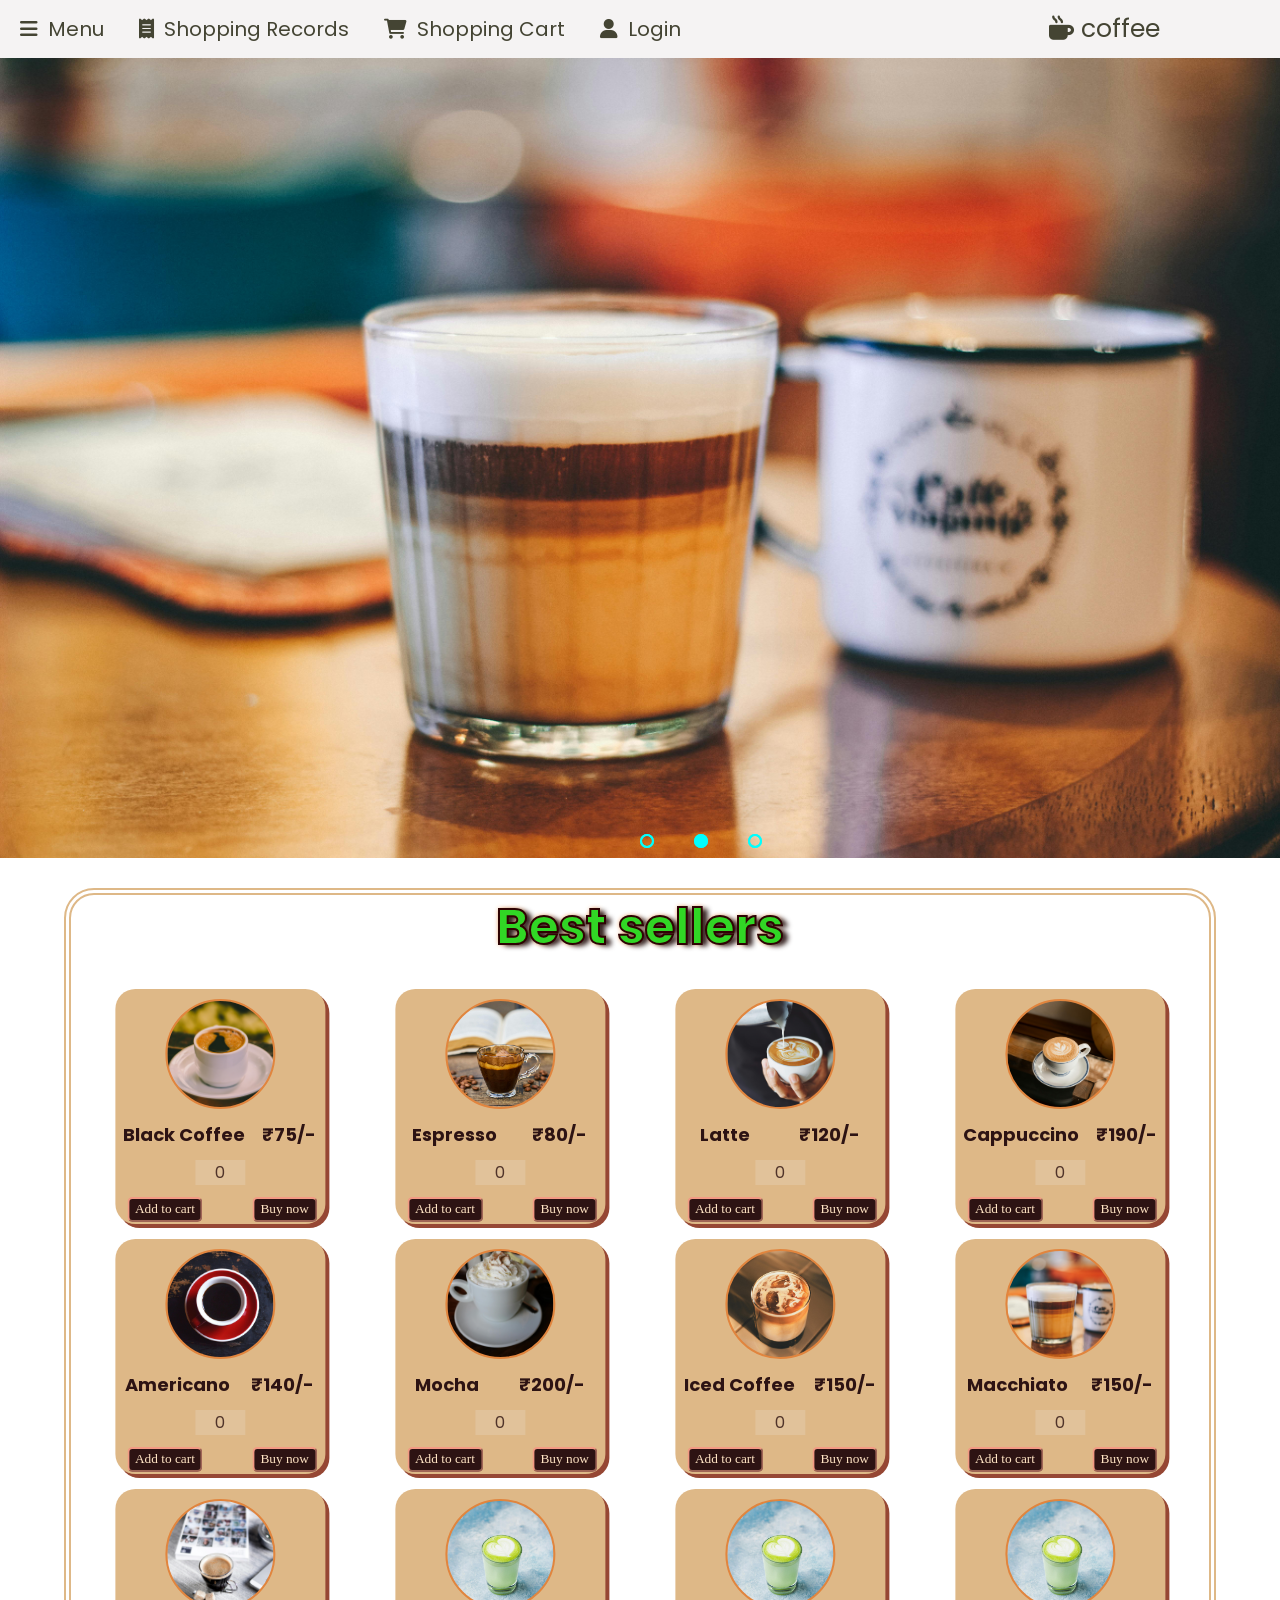
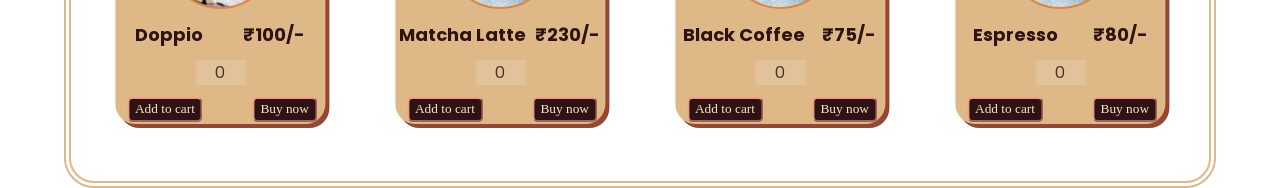
==== index.html @ ad6871ab "home page was created" ====
<!DOCTYPE html>
<html lang="en">
  <head>
    <meta charset="UTF-8" />
    <meta http-equiv="X-UA-Compatible" content="IE=edge" />
    <meta name="viewport" content="width=device-width, initial-scale=1.0" />
    <title>Coffo Cafe</title>
    <link rel="shortcut icon" href="img/latte-art.png" type="image/x-icon" />
    <link
      rel="stylesheet"
      href="https://cdnjs.cloudflare.com/ajax/libs/font-awesome/6.0.0-beta3/css/all.min.css"
    />
    <link rel="stylesheet" href="css/styles.css" />
  </head>
  <body>
    <header class="header">
      <nav class="navbar">
        <div class="navbar-left">
          <a href="#menu" class="nav-item menu" onclick="myFunction()"
            ><i class="fa fa-bars"></i> Menu</a
          >
          <div class="dropdown" id="menu-dropdown">
            <a href="#item1" class="dropdown-item">Coffee</a>
            <a href="#item2" class="dropdown-item"> Tea </a>
            <a href="#item3" class="dropdown-item">Bakery </a>
            <a href="#item4" class="dropdown-item">Snacks</a>
          </div>
          <a href="#records" class="nav-item"
            ><i class="fas fa-receipt"></i> Shopping Records</a
          >
          <a href="#cart" class="nav-item"
            ><i class="fas fa-shopping-cart"></i> Shopping Cart</a
          >
          <a href="#login" class="nav-item"
            ><i class="fas fa-user"></i> Login</a
          >
        </div>
        <div class="navbar-right">
          <a href="#" class="logo"> <i class="fas fa-mug-hot"></i> coffee</a>
        </div>
      </nav>
    </header>

    <div class="slider">
      <div class="slides">
        <input type="radio" name="radio-btn" id="radio1" />
        <input type="radio" name="radio-btn" id="radio2" />
        <input type="radio" name="radio-btn" id="radio3" />

        <div class="slide first">
          <img src="img/chevanon.jpg" alt="" />
        </div>
        <div class="slide">
          <img src="img/Macchiato.jpg" alt="" />
        </div>
        <div class="slide">
          <img src="img/wildlittlethingsph.jpg" alt="" />
        </div>

        <div class="navigation-auto">
          <div class="auto-btn1"></div>
          <div class="auto-btn2"></div>
          <div class="auto-btn3"></div>
        </div>
      </div>

      <div class="navigation-manual">
        <label for="radio1" class="manual-btn"></label>
        <label for="radio2" class="manual-btn"></label>
        <label for="radio3" class="manual-btn"></label>
      </div>
    </div>

    <!-- Menu -->
    <article>
      <div class="section3" id="menu">
        <div class="menu-contents">
          <!-- Heading -->
          <div class="menu-heading">
            <h2>Best sellers</h2>
          </div>
          <!-- menu body -->
          <div class="menu-items">
            <!-- --- Item cards --- -->
            <div class="item cno1">
              <div class="img-div">
                <div class="image Ino1"></div>
              </div>

              <div class="item-detail">
                <h3>Black Coffee</h3>
                <h4>₹75/-</h4>
              </div>

              <div class="quantity">
                <i class="ri-indeterminate-circle-line"></i>
                <div class="box-space">0</div>
                <i class="ri-add-circle-line"></i>
              </div>

              <div class="menu-option">
                <button type="button" class="menu-btn1">Add to cart</button>
                <button type="button" class="menu-btn2">Buy now</button>
              </div>
            </div>

            <div class="item cno2">
              <div class="img-div">
                <div class="image Ino2"></div>
              </div>

              <div class="item-detail">
                <h3>Espresso</h3>
                <h4>₹80/-</h4>
              </div>

              <div class="quantity">
                <i class="ri-indeterminate-circle-line"></i>
                <div class="box-space">0</div>
                <i class="ri-add-circle-line"></i>
              </div>

              <div class="menu-option">
                <button type="button" class="menu-btn1">Add to cart</button>
                <button type="button" class="menu-btn2">Buy now</button>
              </div>
            </div>

            <div class="item cno3">
              <div class="img-div">
                <div class="image Ino3"></div>
              </div>

              <div class="item-detail">
                <h3>Latte</h3>
                <h4>₹120/-</h4>
              </div>

              <div class="quantity">
                <i class="ri-indeterminate-circle-line"></i>
                <div class="box-space">0</div>
                <i class="ri-add-circle-line"></i>
              </div>

              <div class="menu-option">
                <button type="button" class="menu-btn1">Add to cart</button>
                <button type="button" class="menu-btn2">Buy now</button>
              </div>
            </div>

            <div class="item cno4">
              <div class="img-div">
                <div class="image Ino4"></div>
              </div>

              <div class="item-detail">
                <h3>Cappuccino</h3>
                <h4>₹190/-</h4>
              </div>

              <div class="quantity">
                <i class="ri-indeterminate-circle-line"></i>
                <div class="box-space">0</div>
                <i class="ri-add-circle-line"></i>
              </div>

              <div class="menu-option">
                <button type="button" class="menu-btn1">Add to cart</button>
                <button type="button" class="menu-btn2">Buy now</button>
              </div>
            </div>

            <div class="item cno5">
              <div class="img-div">
                <div class="image Ino5"></div>
              </div>

              <div class="item-detail">
                <h3>Americano</h3>
                <h4>₹140/-</h4>
              </div>

              <div class="quantity">
                <i class="ri-indeterminate-circle-line"></i>
                <div class="box-space">0</div>
                <i class="ri-add-circle-line"></i>
              </div>

              <div class="menu-option">
                <button type="button" class="menu-btn1">Add to cart</button>
                <button type="button" class="menu-btn2">Buy now</button>
              </div>
            </div>

            <div class="item cno6">
              <div class="img-div">
                <div class="image Ino6"></div>
              </div>

              <div class="item-detail">
                <h3>Mocha</h3>
                <h4>₹200/-</h4>
              </div>

              <div class="quantity">
                <i class="ri-indeterminate-circle-line"></i>
                <div class="box-space">0</div>
                <i class="ri-add-circle-line"></i>
              </div>

              <div class="menu-option">
                <button type="button" class="menu-btn1">Add to cart</button>
                <button type="button" class="menu-btn2">Buy now</button>
              </div>
            </div>

            <div class="item cno7">
              <div class="img-div">
                <div class="image Ino7"></div>
              </div>

              <div class="item-detail">
                <h3>Iced Coffee</h3>
                <h4>₹150/-</h4>
              </div>

              <div class="quantity">
                <i class="ri-indeterminate-circle-line"></i>
                <div class="box-space">0</div>
                <i class="ri-add-circle-line"></i>
              </div>

              <div class="menu-option">
                <button type="button" class="menu-btn1">Add to cart</button>
                <button type="button" class="menu-btn2">Buy now</button>
              </div>
            </div>

            <div class="item cno8">
              <div class="img-div">
                <div class="image Ino8"></div>
              </div>

              <div class="item-detail">
                <h3>Macchiato</h3>
                <h4>₹150/-</h4>
              </div>

              <div class="quantity">
                <i class="ri-indeterminate-circle-line"></i>
                <div class="box-space">0</div>
                <i class="ri-add-circle-line"></i>
              </div>

              <div class="menu-option">
                <button type="button" class="menu-btn1">Add to cart</button>
                <button type="button" class="menu-btn2">Buy now</button>
              </div>
            </div>

            <div class="item cno9">
              <div class="img-div">
                <div class="image Ino9"></div>
              </div>

              <div class="item-detail">
                <h3>Doppio</h3>
                <h4>₹100/-</h4>
              </div>

              <div class="quantity">
                <i class="ri-indeterminate-circle-line"></i>
                <div class="box-space">0</div>
                <i class="ri-add-circle-line"></i>
              </div>

              <div class="menu-option">
                <button type="button" class="menu-btn1">Add to cart</button>
                <button type="button" class="menu-btn2">Buy now</button>
              </div>
            </div>

              <div class="item cno10">
                <div class="img-div">
                  <div class="image Ino10"></div>
                </div>
  
                <div class="item-detail">
                  <h3>Matcha Latte</h3>
                  <h4>₹230/-</h4>
                </div>
  
                <div class="quantity">
                  <i class="ri-indeterminate-circle-line"></i>
                  <div class="box-space">0</div>
                  <i class="ri-add-circle-line"></i>
                </div>
  
                <div class="menu-option">
                  <button type="button" class="menu-btn1">Add to cart</button>
                  <button type="button" class="menu-btn2">Buy now</button>
                </div>

              </div>
              
              <div class="item cno11">
                <div class="img-div">
                  <div class="image Ino11"></div>
                </div>
  
                <div class="item-detail">
                  <h3>Black Coffee</h3>
                  <h4>₹75/-</h4>
                </div>
  
                <div class="quantity">
                  <i class="ri-indeterminate-circle-line"></i>
                  <div class="box-space">0</div>
                  <i class="ri-add-circle-line"></i>
                </div>
  
                <div class="menu-option">
                  <button type="button" class="menu-btn1">Add to cart</button>
                  <button type="button" class="menu-btn2">Buy now</button>
                </div>
              </div>
  
              <div class="item cno12">
                <div class="img-div">
                  <div class="image Ino12"></div>
                </div>
  
                <div class="item-detail">
                  <h3>Espresso</h3>
                  <h4>₹80/-</h4>
                </div>
  
                <div class="quantity">
                  <i class="ri-indeterminate-circle-line"></i>
                  <div class="box-space">0</div>
                  <i class="ri-add-circle-line"></i>
                </div>
  
                <div class="menu-option">
                  <button type="button" class="menu-btn1">Add to cart</button>
                  <button type="button" class="menu-btn2">Buy now</button>
                </div>
              </div>
                

            
          </div>
        </div>
      </div>
    </article>
  </body>

  <script src="js/script.js"></script>
</html>
---- css/styles.css ----
@import url('https://fonts.googleapis.com/css2?family=Almendra+Display&family=PT+Sans+Narrow:wght@400;700&family=Poppins:ital,wght@0,100;0,200;0,300;0,400;0,500;0,600;0,700;0,800;0,900;1,100;1,200;1,300;1,400;1,500;1,600;1,700;1,800;1,900&family=Roboto+Condensed:ital,wght@0,100..900;1,100..900&family=Shojumaru&display=swap');

* {
    margin: 0;
    padding: 0;
    box-sizing: border-box;
}

body {
    font-family: 'Poppins', sans-serif;

}


.header {
    background-color: rgb(245, 243, 243);
}

:root {
    --text-color: #ffffff;
    --hover-color: #0c960c;
    --button-bg-color: #852d2d;
    --h6-color: #b68834;
    --blog-color: #f01c1c;
}

.navbar {
    display: flex;
    justify-content: space-between;
    align-items: center;
    padding: 10px 20px;
}

.navbar-left {
    display: flex;
    align-items: center;
    gap: 15px;
    position: relative;


}

.nav-item {
    margin-right: 20px;
    color: rgb(68, 68, 51);
    text-decoration: none;
    display: flex;
    align-items: center;
    font-size: 20px;
}

.nav-item i {
    margin-right: 10px;
}

.nav-item:hover {
    background-color: #0c960c;
    color: white;
}

.navbar-right {
    display: flex;
    align-items: center;
    margin-right: 100px;

}

.logo {
    text-decoration: none;
    color: black;
    font-size: 25px;
    color: rgb(68, 68, 51);
}


/* Hide the dropdown by default */
.dropdown {
    display: none;
    width: 82.734px;
    position: absolute;
    top: 100%; /* Position just below the menu item */
    left: 0; /* Align to the left edge of the menu item */
    z-index: 10; /* Ensure it's above other content */
    background-color: rgb(161, 109, 37); /* Optional: for contrast */
    box-shadow: 0 2px 4px rgba(0,0,0,0.1); /* Optional: for depth */
  }
  
  
  /* Style the dropdown items */
  .dropdown-item {
    display: block; /* Make sure each item takes up a full line */
    padding: 10px; /* Add some padding for spacing */
    text-decoration: none; /* Remove underline */
    color: #000; /* Change text color */
  }
  
  /* Show the dropdown when the parent has focus or is hovered over */
  .navbar:hover.dropdown,
  .navbar:focus-within.dropdown {
    display: block;
  }


  .dropdown-item:hover {
    background-color: #59a2b7; /* Light gray background */
    color: #333; /* Darker text color for contrast */
}




/* making slider */

.slider{
    width: 100%;
    height: 800px;
    background-color: brown;
    overflow: hidden;
    text-align: center;
    position: relative;
}

.slides{
    width: 500%;
    height: 500px;
    display: flex;
}

.slides input {
    display: none;

}


.slide {
    width: 20%;
    transition: 2s;
}

.slide img {
    width: 100%;
    height: 800px;
}

.navigation-manual{
    position: absolute;
    width: 800px;
    margin-top: -40px;
    display: flex;
    left: 50%;
    bottom: 10px;
}

.manual-btn {
    border: 2px solid aqua;
    padding: 5px;
    border-radius: 10px;
    cursor: pointer;
    transition: 1s;
}


.manual-btn:not(:last-child) {
    margin-right: 40px;
}

.manual-btn:hover {
    background: aqua;
}

#radio1:checked ~ .first {
    margin-left: 0;
}


#radio2:checked ~ .first {
    margin-left: -20%;
}


#radio3:checked ~ .first {
    margin-left: -40%;
}


.navigation-auto {
    position: absolute;
    display: flex;
    width: 800px;
    margin-top: 460px;
    left: 50%;
    bottom: 10px;
}

.navigation-auto div {
  border: 2px solid aqua;
  padding: 5px;
  border-radius: 10px;
  transition: 1s;  
}

.navigation-auto div:not(:last-child) {
    margin-right: 40px;
  }


#radio1:checked ~ .navigation-auto .auto-btn1 {
    background-color: aqua;
}

#radio2:checked ~ .navigation-auto .auto-btn2 {
    background-color: aqua;
}

#radio3:checked ~ .navigation-auto .auto-btn3 {
    background-color: aqua;
}



/* 12 best selling products */

.section3{
    background-image: url(../img/coffee_beans.jpg);
    background-size: cover;
    background-repeat: no-repeat;
    width: 100%;
    height: 100vh;
    position: relative;
    margin-top: 30px;
}

.menu-contents{
    width: 90%;
    height: 100vh;
    border: 7px double burlywood;
    border-radius: 30px;
    position: absolute;
    top: 50%;
    left: 50%;
    transform: translate(-50%, -50%);
    flex-wrap: wrap;
    display: flex;
}

/* -------- Heading Top part -------- */
.menu-heading{
    width: 95%;
    height: 11vh;
    color: rgb(49, 214, 37);
    padding: 0px 40px;
    position:absolute;
    top: 5%;
    left: 50%;
    transform: translate(-50%, -50%);
}

.menu-heading h2{
    font-size: 50px;
    margin-bottom: 0px;
    text-align: center;
    text-shadow: 6px 2px 5px #332221, 0 0 5px #e1853e;
    -webkit-text-stroke-width: 2px;
    -webkit-text-stroke-color: rgb(46, 3, 3);
}

/* -------- Menu items div, Bottom part -------- */
.menu-items{
    width: 98%;
    height: 70vh;
    position:absolute;
    top: 45%;
    left: 50%;
    transform: translate(-50%, -50%);
    justify-content: space-around;
    color: rgb(45, 19, 19);
    display: grid;
    grid-template-columns: repeat(4, auto);
    grid-template-rows: repeat(3, auto);
    gap: 5px 5px;
    justify-items: center;
}

/* -------- Each Items -------- */
.item{
    height: 235px;
    width: 210px;
    background-color:burlywood;
    border-radius: 20px;
    padding: 10px 0px;
    margin-top: 10px;
    box-shadow: 4px 4px rgb(150, 71, 52);
}
/* ----- Image ----- */
.img-div{
    width: 210px;
    height: 110px;
    display: flex;
    justify-content: center;
}
.image{
    width: 110px;
    height: 110px;
    background-size: cover;
    background-position: center;
    border: 2px solid #e1853e;
    border-radius: 50%;
    overflow: hidden;
}
/*  ----- Item name and price -----  */
.item-detail, .quantity{
    width: 210px;
    height: auto;
    margin-top: 12px;
    display: flex;
    justify-content: space-around;
}

.item-detail h3, .item-detail h4{
    font-size: 18px;
}

.box-space{
    width: 50px;
    background-color: rgba(240, 248, 255, 0.196);
    opacity: 0.8;
    display: flex;
    justify-content: center;
}
/* ----- Buttons  ----- */
.menu-option{
    margin: 12px;
    width: 190px;
    display: flex;
    justify-content: space-between;
}

.menu-btn1, .menu-btn2{
    background-color: rgb(45, 19, 19);
    color: bisque;
    height: 25px;
    border-width: 2px;
    border-radius: 5px;
    border-color: rgb(243, 154, 132);
    padding: 0px 6px;
    min-width: 25px;
    font-family:Calibri;
}
/* ----- Menu items Images ----- */
.Ino1{
    background-image: url(../img/black_coffee.jpg);
}

.Ino2{
    background-image: url(../img/espresso.jpg);
}

.Ino3{
    background-image: url(../img/Latte.jpg);
}

.Ino4{
    background-image: url(../img/Cappuccino.jpg);
}

.Ino5{
    background-image: url(../img/Americano.jpg);
}

.Ino6{
    background-image: url(../img/Mocha.jpg);
}

.Ino7{
    background-image: url(../img/Iced\ Coffee.jpg);
}

.Ino8{
    background-image: url(../img/Macchiato.jpg);
}

.Ino9{
    background-image: url(../img/Doppio.jpg);
}

.Ino10{
    background-image: url(../img/MatchaLatte.jpg);
}

.Ino11{
    background-image: url(../img/MatchaLatte.jpg);
}

.Ino12{
    background-image: url(../img/MatchaLatte.jpg);
}
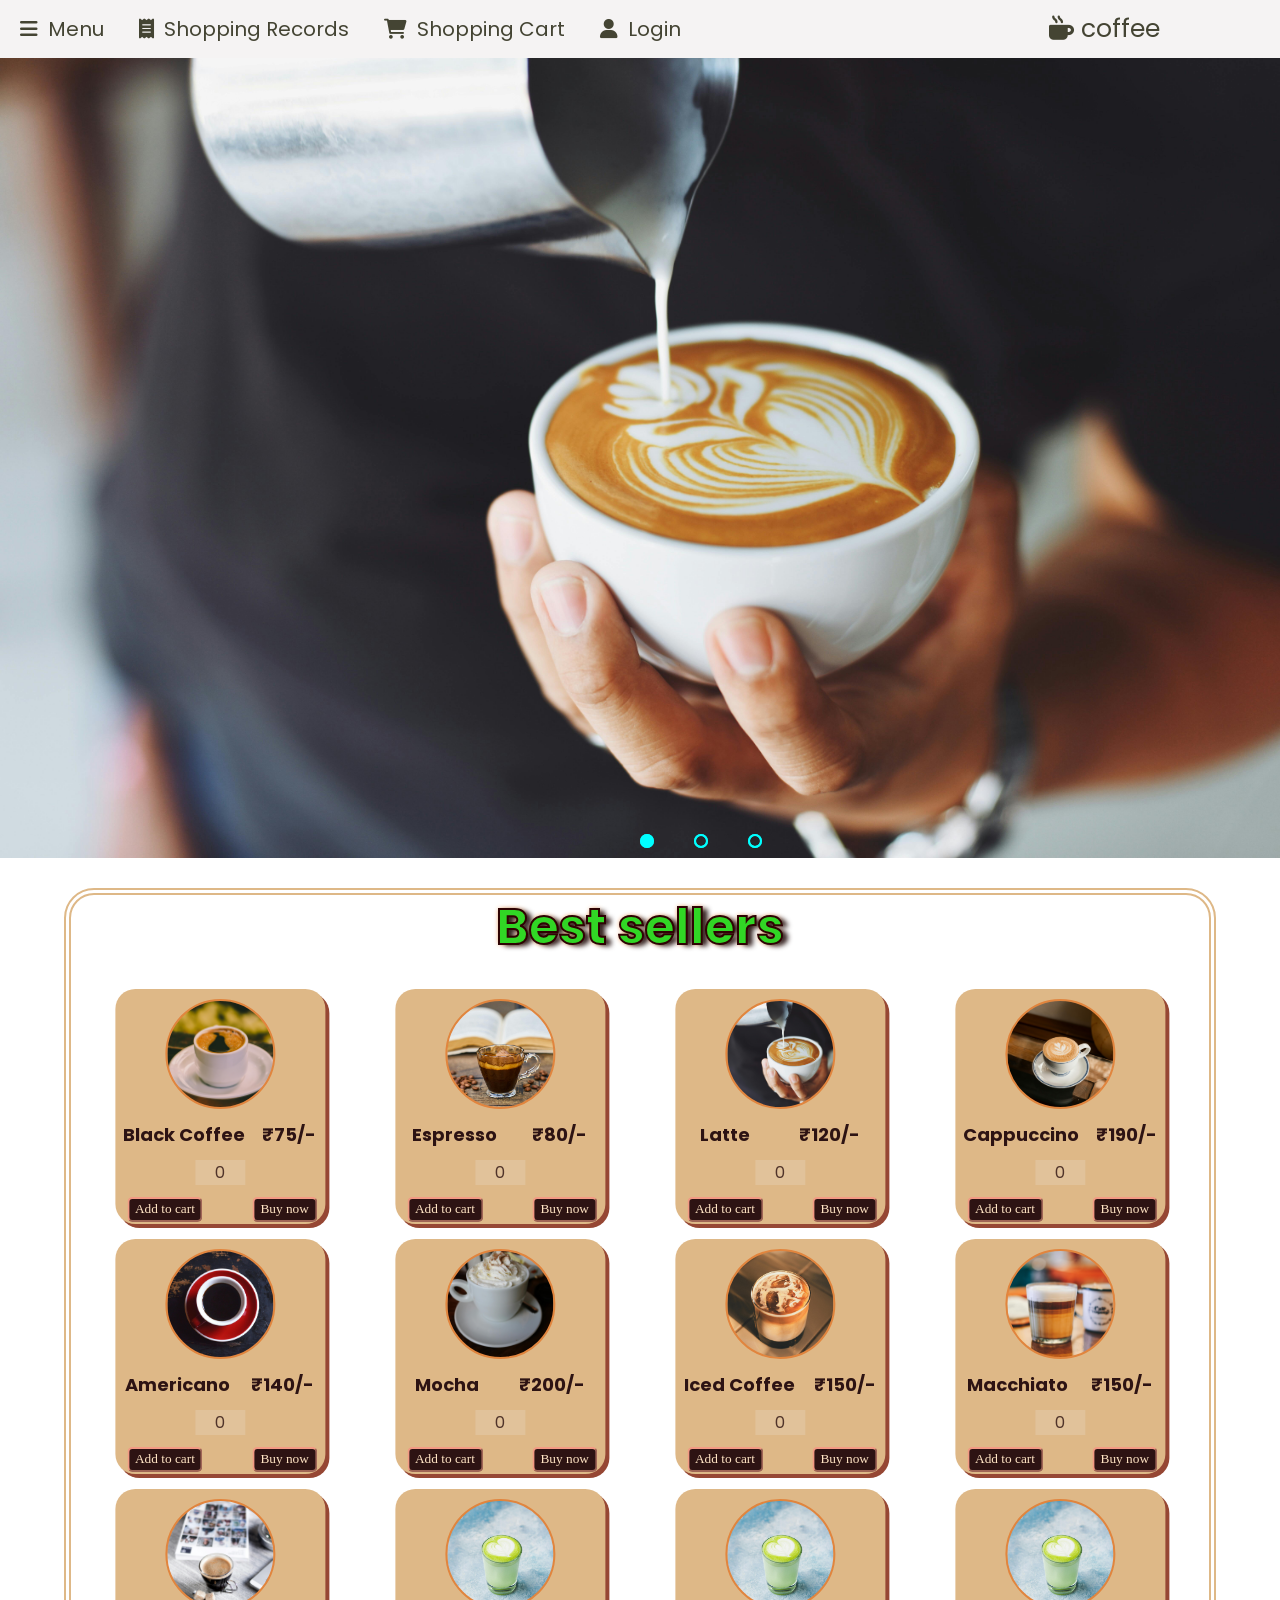
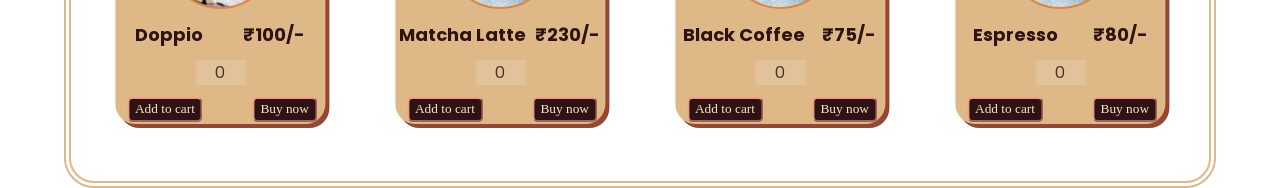
==== commit 533a1119: "product page and admin pages was created" ====
--- a/index.html
+++ b/index.html
@@ -20,18 +20,28 @@
             ><i class="fa fa-bars"></i> Menu</a
           >
           <div class="dropdown" id="menu-dropdown">
-            <a href="#item1" class="dropdown-item">Coffee</a>
-            <a href="#item2" class="dropdown-item"> Tea </a>
-            <a href="#item3" class="dropdown-item">Bakery </a>
-            <a href="#item4" class="dropdown-item">Snacks</a>
+            <a href="product_page.html" class="dropdown-item"
+            onclick="selectedCategory(1)"
+              >Coffee</a
+            >
+            <a href="product_page.html" class="dropdown-item"
+            onclick="selectedCategory(2)">Tea</a>
+            <a href="product_page.html" class="dropdown-item"
+            onclick="selectedCategory(3)"
+              >Pastries</a
+            >
+            <a href="product_page.html" class="dropdown-item"
+            onclick="selectedCategory(4)"
+              >Snacks</a
+            >
           </div>
-          <a href="#records" class="nav-item"
+          <a href="#records" class="nav-item" id="item2"
             ><i class="fas fa-receipt"></i> Shopping Records</a
           >
-          <a href="#cart" class="nav-item"
+          <a href="#cart" class="nav-item" id="item3"
             ><i class="fas fa-shopping-cart"></i> Shopping Cart</a
           >
-          <a href="#login" class="nav-item"
+          <a href="sign_in.html" class="nav-item"
             ><i class="fas fa-user"></i> Login</a
           >
         </div>
@@ -280,80 +290,76 @@
               </div>
             </div>
 
-              <div class="item cno10">
-                <div class="img-div">
-                  <div class="image Ino10"></div>
-                </div>
-  
-                <div class="item-detail">
-                  <h3>Matcha Latte</h3>
-                  <h4>₹230/-</h4>
-                </div>
-  
-                <div class="quantity">
-                  <i class="ri-indeterminate-circle-line"></i>
-                  <div class="box-space">0</div>
-                  <i class="ri-add-circle-line"></i>
-                </div>
-  
-                <div class="menu-option">
-                  <button type="button" class="menu-btn1">Add to cart</button>
-                  <button type="button" class="menu-btn2">Buy now</button>
-                </div>
-
-              </div>
-              
-              <div class="item cno11">
-                <div class="img-div">
-                  <div class="image Ino11"></div>
-                </div>
-  
-                <div class="item-detail">
-                  <h3>Black Coffee</h3>
-                  <h4>₹75/-</h4>
-                </div>
-  
-                <div class="quantity">
-                  <i class="ri-indeterminate-circle-line"></i>
-                  <div class="box-space">0</div>
-                  <i class="ri-add-circle-line"></i>
-                </div>
-  
-                <div class="menu-option">
-                  <button type="button" class="menu-btn1">Add to cart</button>
-                  <button type="button" class="menu-btn2">Buy now</button>
-                </div>
-              </div>
-  
-              <div class="item cno12">
-                <div class="img-div">
-                  <div class="image Ino12"></div>
-                </div>
-  
-                <div class="item-detail">
-                  <h3>Espresso</h3>
-                  <h4>₹80/-</h4>
-                </div>
-  
-                <div class="quantity">
-                  <i class="ri-indeterminate-circle-line"></i>
-                  <div class="box-space">0</div>
-                  <i class="ri-add-circle-line"></i>
-                </div>
-  
-                <div class="menu-option">
-                  <button type="button" class="menu-btn1">Add to cart</button>
-                  <button type="button" class="menu-btn2">Buy now</button>
-                </div>
-              </div>
-                
-
-            
+            <div class="item cno10">
+              <div class="img-div">
+                <div class="image Ino10"></div>
+              </div>
+
+              <div class="item-detail">
+                <h3>Matcha Latte</h3>
+                <h4>₹230/-</h4>
+              </div>
+
+              <div class="quantity">
+                <i class="ri-indeterminate-circle-line"></i>
+                <div class="box-space">0</div>
+                <i class="ri-add-circle-line"></i>
+              </div>
+
+              <div class="menu-option">
+                <button type="button" class="menu-btn1">Add to cart</button>
+                <button type="button" class="menu-btn2">Buy now</button>
+              </div>
+            </div>
+
+            <div class="item cno11">
+              <div class="img-div">
+                <div class="image Ino11"></div>
+              </div>
+
+              <div class="item-detail">
+                <h3>Black Coffee</h3>
+                <h4>₹75/-</h4>
+              </div>
+
+              <div class="quantity">
+                <i class="ri-indeterminate-circle-line"></i>
+                <div class="box-space">0</div>
+                <i class="ri-add-circle-line"></i>
+              </div>
+
+              <div class="menu-option">
+                <button type="button" class="menu-btn1">Add to cart</button>
+                <button type="button" class="menu-btn2">Buy now</button>
+              </div>
+            </div>
+
+            <div class="item cno12">
+              <div class="img-div">
+                <div class="image Ino12"></div>
+              </div>
+
+              <div class="item-detail">
+                <h3>Espresso</h3>
+                <h4>₹80/-</h4>
+              </div>
+
+              <div class="quantity">
+                <i class="ri-indeterminate-circle-line"></i>
+                <div class="box-space">0</div>
+                <i class="ri-add-circle-line"></i>
+              </div>
+
+              <div class="menu-option">
+                <button type="button" class="menu-btn1">Add to cart</button>
+                <button type="button" class="menu-btn2">Buy now</button>
+              </div>
+            </div>
           </div>
         </div>
       </div>
     </article>
   </body>
-
+  <script src="js/filter.js"></script>
   <script src="js/script.js"></script>
 </html>
--- a/css/styles.css
+++ b/css/styles.css
@@ -393,4 +393,7 @@
 
 .Ino12{
     background-image: url(../img/MatchaLatte.jpg);
-}+}
+
+
+  
